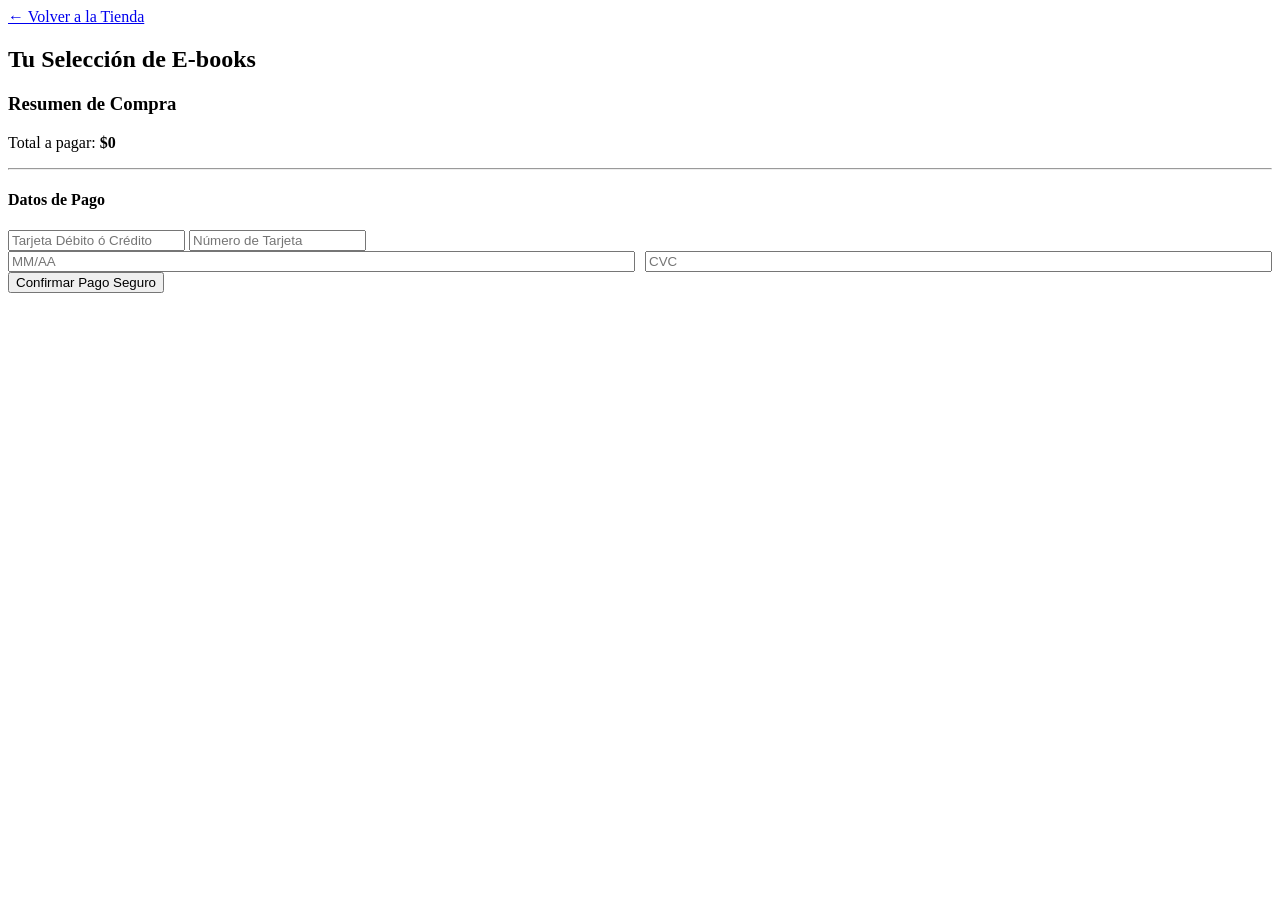
==== carrito.html @ 860f4563 "Se creó la zona donde el cliente puede comprar los E-Books. Incluyendo los anteriormente seleccionad" ====
<!DOCTYPE html>
<html lang="es">
<head>
    <meta charset="UTF-8">
    <title>Tu Carrito | Lumina</title>
    <link rel="stylesheet" href="estilos.css">
    <link rel="stylesheet" href="estilos-carrito.css">
</head>
<body>
    <nav>
        <a href="index.html" class="logotipo">← Volver a la Tienda</a>
    </nav>

    <main class="contenedor-carrito">
        <h2>Tu Selección de E-books</h2>
        <div id="lista-carrito">
            </div>

        <div class="resumen-pago">
            <h3>Resumen de Compra</h3>
            <p>Total a pagar: <strong>$<span id="total-pago">0</span></strong></p>
            <hr>
            <h4>Datos de Pago</h4>
            <form id="form-pago">
                <input type="text" placeholder="Tarjeta Débito ó Crédito" required>
                <input type="text" placeholder="Número de Tarjeta" maxlength="16" required>
                <div style="display:flex; gap:10px;">
                    <input type="text" placeholder="MM/AA" style="width:50%" required>
                    <input type="text" placeholder="CVC" style="width:50%" required>
                </div>
                <button type="submit" class="boton-pagar">Confirmar Pago Seguro</button>
            </form>
        </div>
    </main>

    <script src="logica-carrito.js"></script>
</body>
</html>
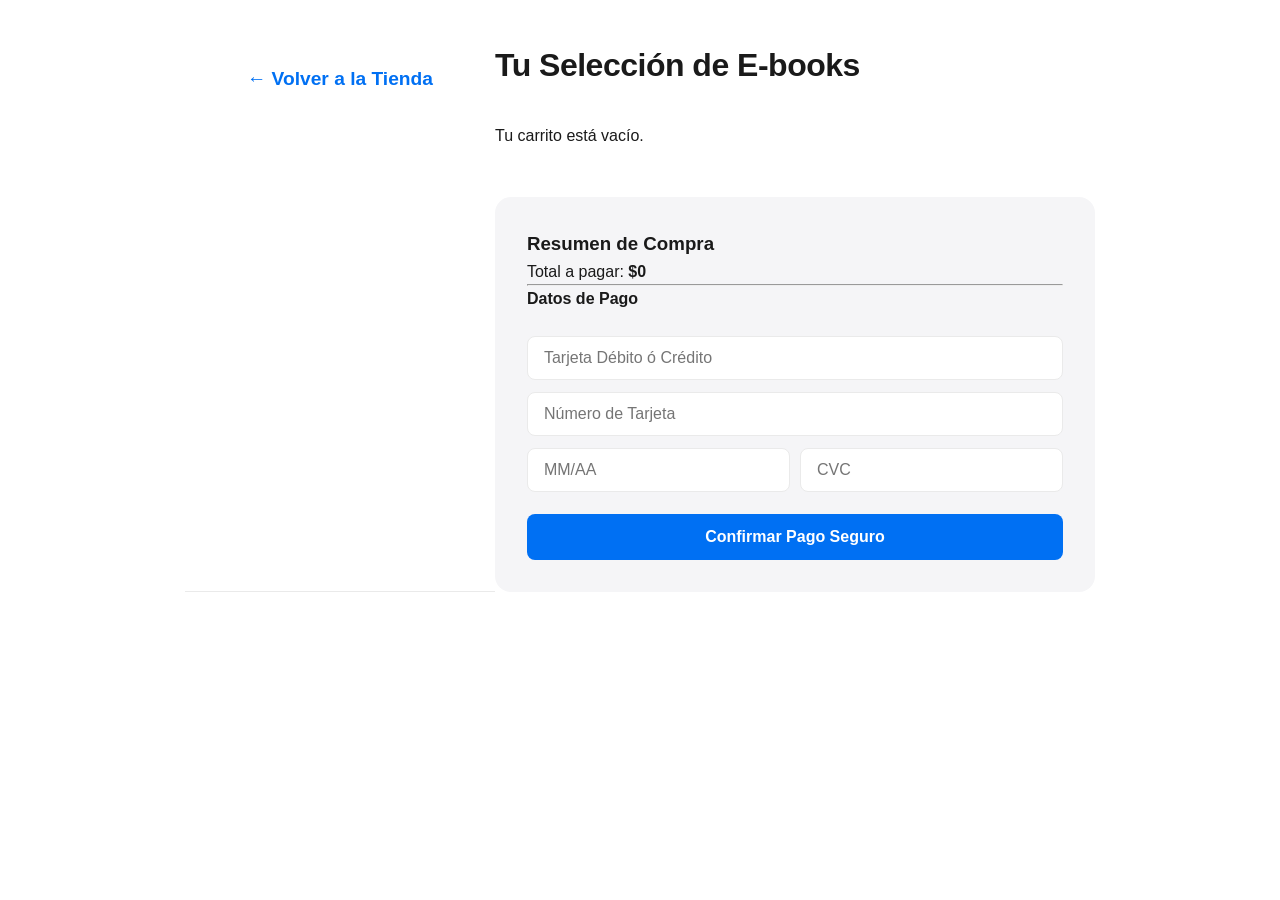
==== commit 873b57cf: "Se añadió el código de voz del consumidor/es script en Head." ====
--- a/carrito.html
+++ b/carrito.html
@@ -5,6 +5,7 @@
     <title>Tu Carrito | Lumina</title>
     <link rel="stylesheet" href="estilos.css">
     <link rel="stylesheet" href="estilos-carrito.css">
+    <script src="https://t.contentsquare.net/uxa/d59cfdc120b96.js"></script>
 </head>
 <body>
     <nav>
--- a/estilos.css
+++ b/estilos.css
@@ -0,0 +1,55 @@
+:root {
+    --fondo: #ffffff;
+    --texto: #1a1a1a;
+    --acento: #0070f3;
+    --gris: #f5f5f7;
+    --borde: #eaeaea;
+    --rojo: #ff4d4d;
+}
+
+* { box-sizing: border-box; margin: 0; padding: 0; }
+
+body {
+    font-family: -apple-system, system-ui, sans-serif;
+    background-color: var(--fondo);
+    color: var(--texto);
+}
+
+nav { display: flex; justify-content: space-between; padding: 1.5rem 5%; border-bottom: 1px solid var(--borde); position: sticky; top: 0; background: white; z-index: 10; }
+.logotipo { font-weight: 800; font-size: 1.2rem; }
+.boton-carrito { background: var(--texto); color: white; padding: 0.6rem 1.2rem; border-radius: 25px; border: none; cursor: pointer; }
+.boton-Beneficios { background: var(--texto); color: white; padding: 0.6rem 1.2rem; border-radius: 25px; border: none; cursor: pointer; }
+
+header { padding: 4rem 5%; text-align: center; }
+.productos { display: grid; grid-template-columns: repeat(auto-fill, minmax(250px, 1fr)); gap: 2rem; padding: 0 5% 4rem; max-width: 1200px; margin: 0 auto; }
+
+.tarjeta { background: var(--gris); border-radius: 16px; padding: 1.5rem; transition: 0.3s; }
+.tarjeta:hover { transform: translateY(-5px); box-shadow: 0 10px 20px rgba(0,0,0,0.05); }
+.portada-tarjeta { height: 180px; background: #e0e0e2; border-radius: 10px; display: flex; align-items: center; justify-content: center; font-size: 3rem; margin-bottom: 1rem; }
+.precio { font-weight: 700; color: var(--acento); margin: 0.5rem 0; }
+
+.boton-agregar { width: 100%; padding: 0.8rem; border: 1px solid var(--texto); border-radius: 8px; cursor: pointer; background: white; font-weight: 600; }
+.boton-agregar:hover { background: var(--texto); color: white; }
+
+/* --- Carrito y Botón Eliminar --- */
+#panel-carrito { position: fixed; right: -400px; top: 0; width: 380px; height: 100vh; background: white; border-left: 1px solid var(--borde); transition: 0.4s; padding: 2rem; z-index: 100; display: flex; flex-direction: column; }
+#panel-carrito.activo { right: 0; }
+
+.item-carrito { display: flex; justify-content: space-between; align-items: center; padding: 1rem 0; border-bottom: 1px solid var(--borde); }
+.boton-quitar { background: none; border: none; color: var(--rojo); cursor: pointer; font-size: 0.8rem; font-weight: 600; }
+
+.fila-total { display: flex; justify-content: space-between; font-size: 1.2rem; margin: 1.5rem 0; }
+.boton-pagar { width: 100%; padding: 1rem; background: var(--acento); color: white; border: none; border-radius: 8px; font-weight: 700; cursor: pointer; }
+
+.modal { display: none; position: fixed; top: 0; left: 0; width: 100%; height: 100%; background: rgba(0,0,0,0.4); backdrop-filter: blur(4px); z-index: 200; align-items: center; justify-content: center; }
+.modal.activo { display: flex; }
+.contenido-pago { background: white; width: 90%; max-width: 450px; padding: 2.5rem; border-radius: 20px; box-shadow: 0 20px 40px rgba(0,0,0,0.1); }
+
+.grupo-input { margin-bottom: 1.2rem; display: flex; flex-direction: column; }
+.grupo-input label { font-size: 0.8rem; font-weight: 600; margin-bottom: 0.4rem; color: #666; }
+.grupo-input input { padding: 0.8rem; border: 1px solid var(--borde); border-radius: 6px; font-size: 1rem; }
+.fila-form { display: grid; grid-template-columns: 1fr 1fr; gap: 1rem; }
+
+.resumen-final { background: var(--gris); padding: 1rem; border-radius: 8px; text-align: center; font-size: 1.2rem; font-weight: 800; margin-bottom: 1.5rem; }
+.boton-finalizar { width: 100%; padding: 1rem; background: #00ca72; color: white; border: none; border-radius: 8px; font-weight: 700; cursor: pointer; margin-bottom: 0.8rem; }
+.boton-cancelar { width: 100%; background: none; border: none; color: #666; cursor: pointer; }
--- a/estilos-carrito.css
+++ b/estilos-carrito.css
@@ -0,0 +1,103 @@
+:root {
+    --fondo: #ffffff;
+    --texto: #1a1a1a;
+    --acento: #0070f3;
+    --gris-claro: #f5f5f7;
+    --borde: #eaeaea;
+    --rojo: #ff4d4d;
+}
+
+body {
+    font-family: -apple-system, BlinkMacSystemFont, "Segoe UI", Roboto, sans-serif;
+    background-color: var(--fondo);
+    color: var(--texto);
+    line-height: 1.6;
+    margin: 0;
+    display: flex;
+    justify-content: center;
+    padding: 40px 20px;
+}
+
+.contenedor-carrito {
+    width: 100%;
+    max-width: 600px; 
+    background: rgb(255, 255, 255);
+}
+
+h2 {
+    font-size: 2rem;
+    letter-spacing: -0.5px;
+    margin-bottom: 2rem;
+}
+
+nav a {
+    text-decoration: none;
+    color: var(--acento);
+    font-weight: 500;
+    display: inline-block;
+    margin-bottom: 2rem;
+}
+
+
+.item-carrito {
+    display: flex;
+    justify-content: space-between;
+    align-items: center;
+    padding: 1rem 0;
+    border-bottom: 1px solid var(--borde);
+}
+
+.boton-quitar {
+    background: none;
+    border: none;
+    color: var(--rojo);
+    cursor: pointer;
+    font-size: 0.85rem;
+    font-weight: 600;
+}
+
+.resumen-pago {
+    margin-top: 3rem;
+    padding: 2rem;
+    background-color: var(--gris-claro);
+    border-radius: 16px;
+}
+
+.resumen-pago h3 { margin-top: 0; }
+
+#form-pago {
+    display: flex;
+    flex-direction: column;
+    gap: 12px;
+    margin-top: 1.5rem;
+}
+
+input {
+    padding: 12px 16px;
+    border: 1px solid var(--borde);
+    border-radius: 8px;
+    font-size: 1rem;
+    transition: border-color 0.2s;
+}
+
+input:focus {
+    outline: none;
+    border-color: var(--acento);
+}
+
+.boton-pagar {
+    background-color: var(--acento);
+    color: white;
+    border: none;
+    padding: 14px;
+    border-radius: 8px;
+    font-weight: 600;
+    font-size: 1rem;
+    cursor: pointer;
+    margin-top: 10px;
+    transition: opacity 0.2s;
+}
+
+.boton-pagar:hover {
+    opacity: 0.9;
+}
